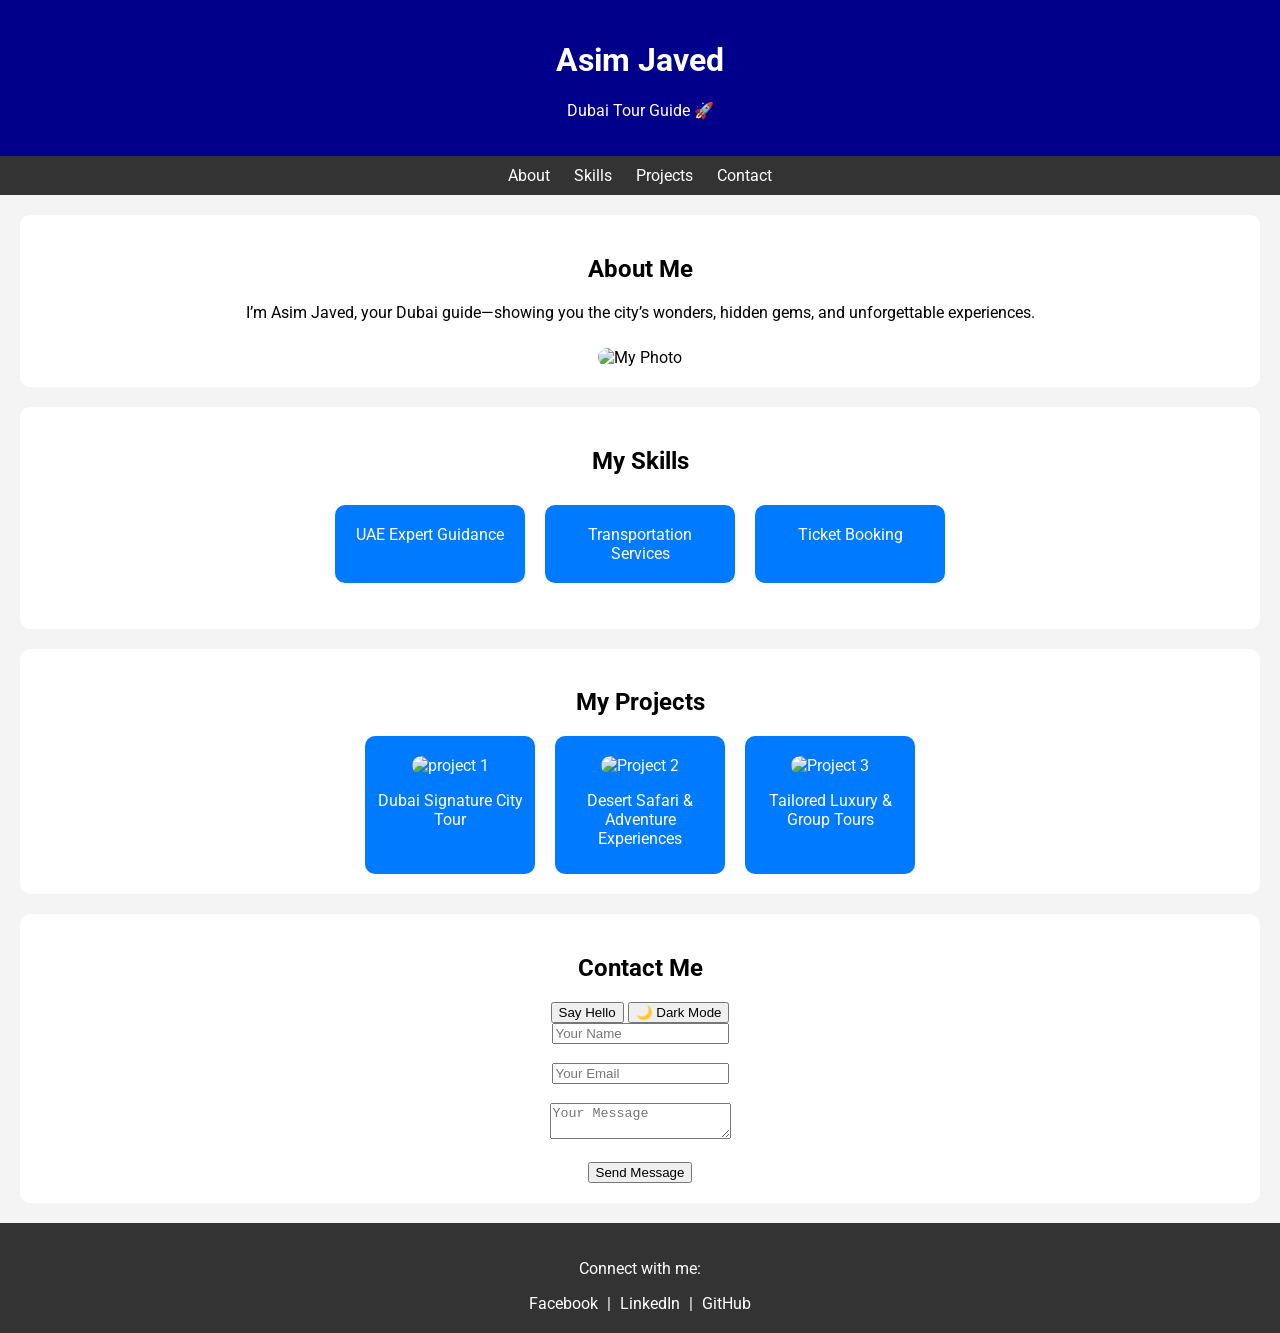
==== index (1).html @ 6628903e "Add files via upload" ====
<!DOCTYPE html>
<html lang="en">

<head>
    <meta charset="UTF-8">
    <meta name="viewport" content="width=device-width, initial-scale=1.0">
    <title>Asim Javed Portfolio</title>
    <link rel="stylesheet" href="style.css">
    <link href="https://fonts.googleapis.com/css2?family=Roboto:wght@400;700&display=swap" rel="stylesheet">
</head>

<body>

<header>
    <h1>Asim Javed</h1>
    <p>Dubai Tour Guide 🚀</p>
</header>

<nav>
    <a href="#about">About</a>
    <a href="#skills">Skills</a>
    <a href="#portfolio">Projects</a>
    <a href="#contact">Contact</a>
</nav>

<section id="about" class="fade-in">
    <h2>About Me</h2>
    <p>I’m Asim Javed, your Dubai guide—showing you the city’s wonders, hidden gems, and unforgettable experiences.</p>
    <img id="myImage" src="https://picsum.photos/200" alt="My Photo" onclick="changeImage()">
</section>

<section id="skills" class="fade-in">
    <h2>My Skills</h2>
    <ul>
        <li>UAE Expert Guidance</li>
        <li>Transportation Services</li>
        <li>Ticket Booking</li>
    </ul>
</section>

<section id="portfolio" class="fade-in">
    <h2>My Projects</h2>
    <div class="projects">
        <div class="project-card">
            <img src="https://picsum.photos/150?1" alt="project 1">
            <p>Dubai Signature City Tour </p>
        </div>
        <div class="project-card">
            <img src="https://picsum.photos/150?2" alt="Project 2">
            <p>Desert Safari & Adventure Experiences</p>
        </div>
        <div class="project-card">
            <img src="https://picsum.photos/150?3" alt="Project 3">
            <p>Tailored Luxury & Group Tours</p>
        </div>
    </div>
</section>

<section id="contact" class="fade-in">
    <h2>Contact Me</h2>
    <button onclick="showMessage()">Say Hello</button>
    <button onclick="toggleDarkMode()">🌙 Dark Mode</button>

    <!-- Contact Form Placeholder -->
    <form id="contactForm" onsubmit="return false;">
        <input type="text" placeholder="Your Name" required><br><br>
        <input type="email" placeholder="Your Email" required><br><br>
        <textarea placeholder="Your Message" required></textarea><br><br>
        <button type="submit">Send Message</button>
    </form>
</section>

<footer>
    <p>Connect with me:</p>
    <a href="https://facebook.com" target="_blank">Facebook</a> |
    <a href="https://linkedin.com" target="_blank">LinkedIn</a> |
    <a href="https://github.com" target="_blank">GitHub</a>
</footer>

<script src="game.js"></script>
<script src="script.js"></script>
</body>
</html>
---- style.css ----
/* Base Styles */
body {
    font-family: 'Roboto', sans-serif;
    background-color: #f4f4f4;
    text-align: center;
    margin: 0;
    padding: 0;
}

header {
    background-color: darkblue;
    color: white;
    padding: 20px;
}

nav {
    background-color: #333;
    padding: 10px;
    text-align: center;
}

nav a {
    color: white;
    margin: 10px;
    text-decoration: none;
    transition: all 0.3s;
}

nav a:hover {
    background-color: #555;
    padding: 10px 15px;
    border-radius: 5px;
}

section {
    padding: 20px;
    margin: 20px;
    background-color: white;
    border-radius: 10px;
}

/* Skills Cards */
#skills ul {
    display: flex;
    justify-content: center;
    list-style: none;
    padding: 0;
    flex-wrap: wrap;
}

#skills li {
    background-color: #007bff;
    color: white;
    margin: 10px;
    padding: 20px;
    border-radius: 10px;
    width: 150px;
    text-align: center;
    transition: transform 0.3s;
}

#skills li:hover {
    transform: scale(1.1);
}

/* Portfolio Cards */
.projects {
    display: flex;
    justify-content: center;
    flex-wrap: wrap;
    gap: 20px;
}

.project-card {
    background-color: #007bff;
    color: white;
    padding: 10px;
    border-radius: 10px;
    width: 150px;
    transition: transform 0.3s;
    text-align: center;
}

.project-card img {
    width: 100%;
    border-radius: 10px;
    transition: transform 0.3s;
}

.project-card:hover {
    transform: scale(1.1);
}

/* Image Styling & Animation */
img {
    border-radius: 10px;
    margin-top: 10px;
    transition: 0.5s;
}

img:hover {
    transform: scale(1.1);
}

/* Smooth Scroll & Fade-in */
html {
    scroll-behavior: smooth;
}

.fade-in {
    opacity: 0;
    transform: translateY(20px);
    transition: opacity 1s, transform 1s;
}

.fade-in.visible {
    opacity: 1;
    transform: translateY(0);
}

/* Dark Mode */
.dark {
    background-color: #222;
    color: white;
}

.dark section {
    background-color: #333;
}

.dark nav {
    background-color: #111;
}

/* Footer */
footer {
    background-color: #333;
    color: white;
    padding: 20px;
    text-align: center;
}

footer a {
    color: white;
    text-decoration: none;
    margin: 5px;
}

footer a:hover {
    text-decoration: underline;
}

/* Responsive Design */
@media (max-width: 768px) {
    #skills ul {
        flex-direction: column;
        align-items: center;
    }

    .projects {
        flex-direction: column;
        align-items: center;
    }
}
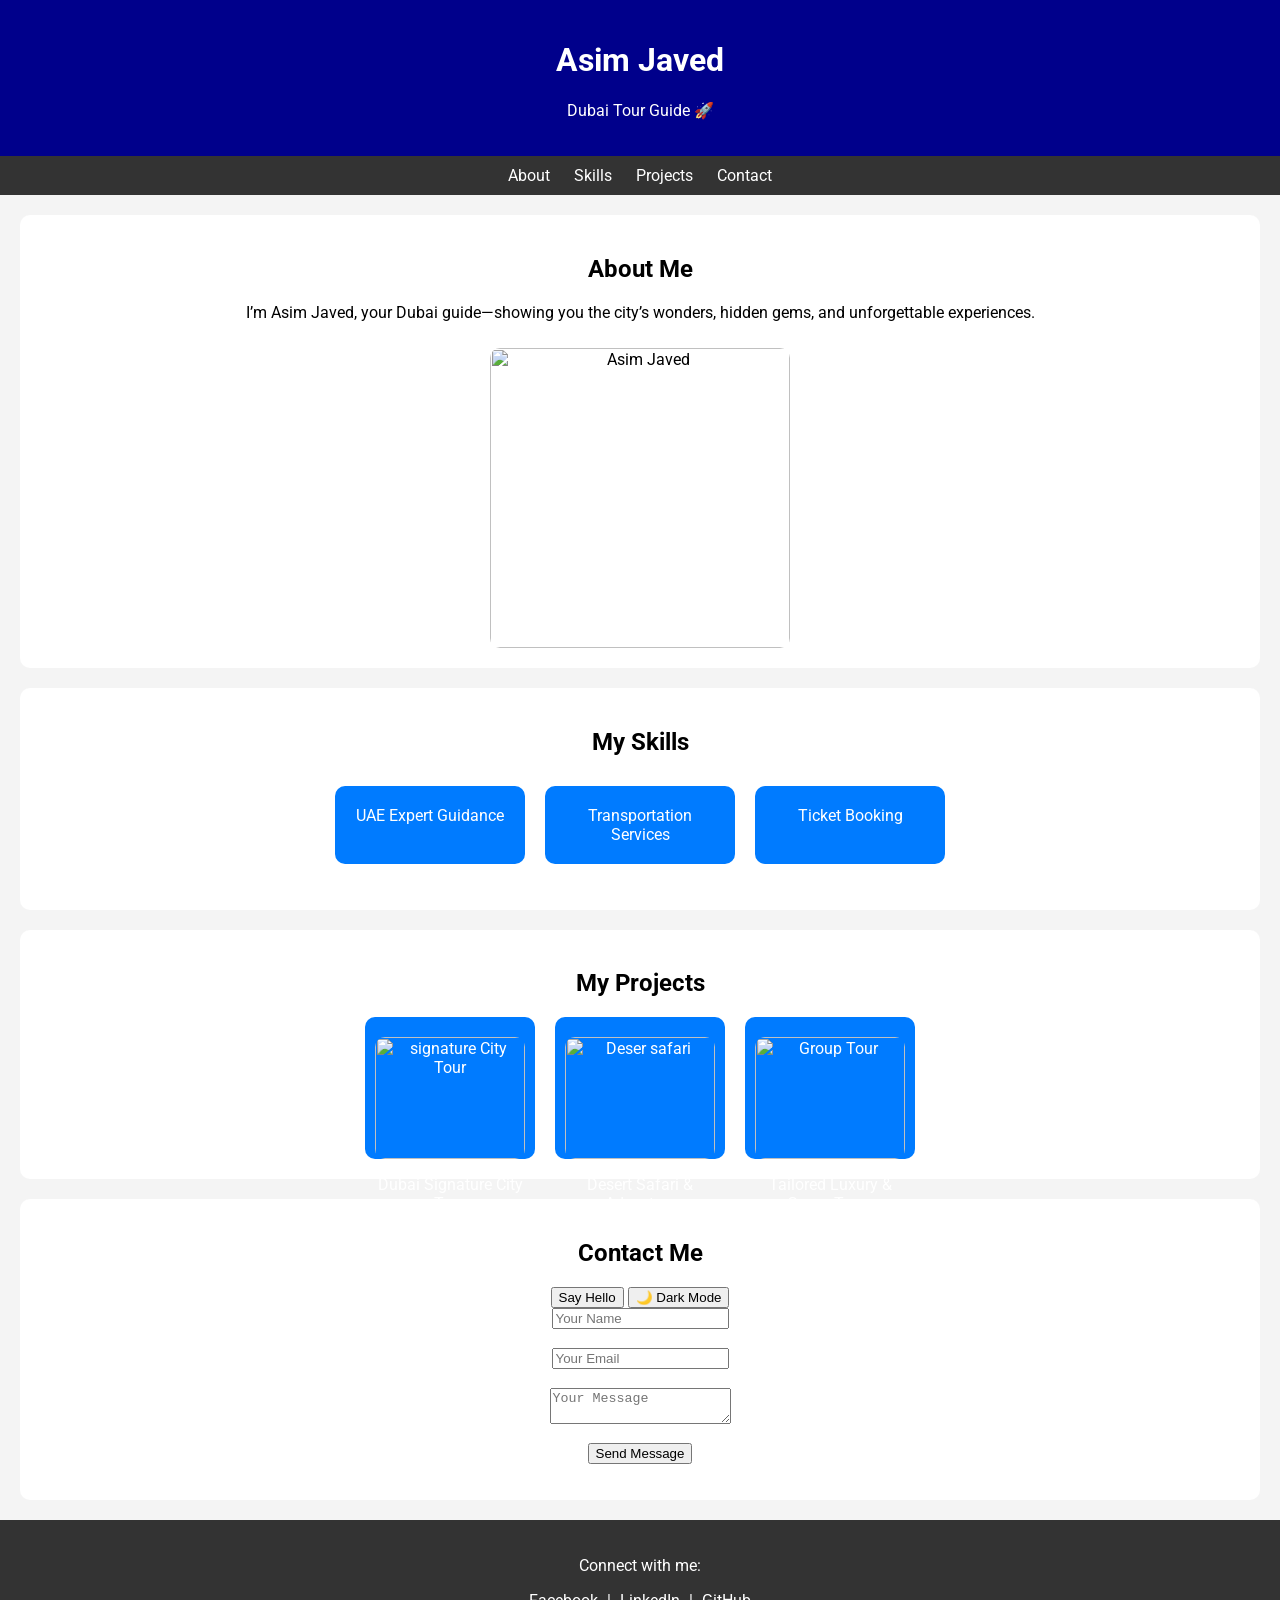
==== commit de20fc64: "Add files via upload" ====
--- a/index (1).html
+++ b/index (1).html
@@ -1,6 +1,3 @@
-<!DOCTYPE html>
-<html lang="en">
-
 <head>
     <meta charset="UTF-8">
     <meta name="viewport" content="width=device-width, initial-scale=1.0">
@@ -26,7 +23,7 @@
 <section id="about" class="fade-in">
     <h2>About Me</h2>
     <p>I’m Asim Javed, your Dubai guide—showing you the city’s wonders, hidden gems, and unforgettable experiences.</p>
-    <img id="myImage" src="https://picsum.photos/200" alt="My Photo" onclick="changeImage()">
+    <img src="images/asim.jpg" alt="Asim Javed" width="300">
 </section>
 
 <section id="skills" class="fade-in">
@@ -42,15 +39,15 @@
     <h2>My Projects</h2>
     <div class="projects">
         <div class="project-card">
-            <img src="https://picsum.photos/150?1" alt="project 1">
+            <img src="images/signature city.jpg" alt="signature City Tour">
             <p>Dubai Signature City Tour </p>
         </div>
         <div class="project-card">
-            <img src="https://picsum.photos/150?2" alt="Project 2">
+            <img src="images/desert safari.jpg" alt=" Deser safari">
             <p>Desert Safari & Adventure Experiences</p>
         </div>
         <div class="project-card">
-            <img src="https://picsum.photos/150?3" alt="Project 3">
+            <img src="images/group tour.jpg" alt="Group Tour">
             <p>Tailored Luxury & Group Tours</p>
         </div>
     </div>
